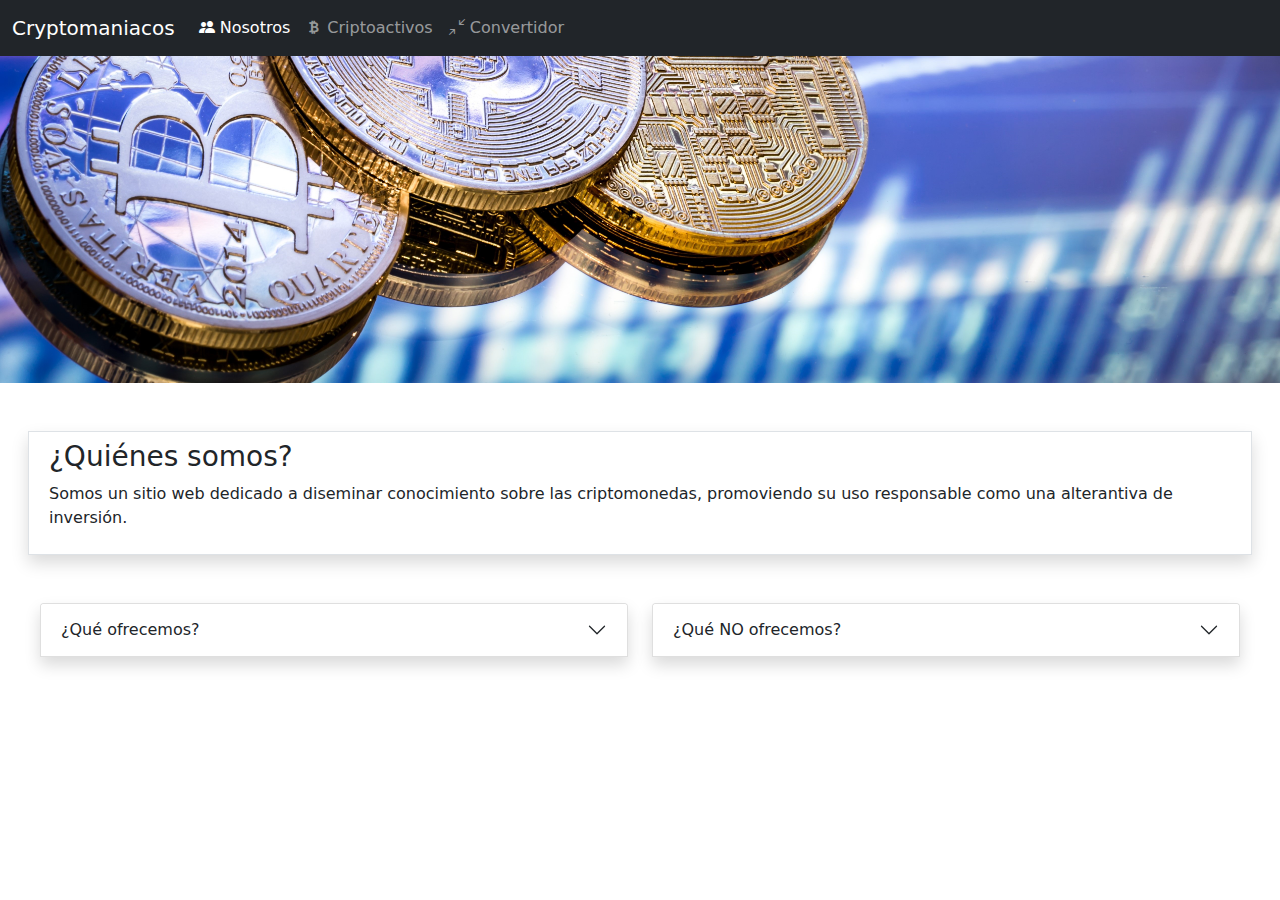
==== index.html @ d5f2abaf "First commit" ====
<!DOCTYPE html>
<html lang="en">

<head>
    <meta charset="UTF-8">
    <meta http-equiv="X-UA-Compatible" content="IE=edge">
    <meta name="viewport" content="width=device-width, initial-scale=1.0">
    <title>Cryptomaniacos</title>
    <link rel="stylesheet" href="css/libs/bootstrap.min.css">
    <link rel="stylesheet" href="css/main.css">
    <link rel="icon" href="assets/currency-bitcoin.svg">
    <script src="js/libs/bootstrap.min.js"></script>
    <script src="js/main.js"></script>
    <link rel="stylesheet" href="https://cdnjs.cloudflare.com/ajax/libs/font-awesome/5.15.3/css/all.min.css"
        integrity="sha512-iBBXm8fW90+nuLcSKlbmrPcLa0OT92xO1BIsZ+ywDWZCvqsWgccV3gFoRBv0z+8dLJgyAHIhR35VZc2oM/gI1w=="
        crossorigin="anonymous" referrerpolicy="no-referrer" />
    <link rel="stylesheet" href="https://cdn.jsdelivr.net/npm/bootstrap-icons@1.5.0/font/bootstrap-icons.css">
</head>

<body>
    <nav class="navbar navbar-expand-lg navbar-dark bg-dark">
        <div class="container-fluid">
            <a class="navbar-brand" href="#"><i class="fab fa-bitcoin"></i> Cryptomaniacos</a>
            <button class="navbar-toggler" type="button" data-bs-toggle="collapse"
                data-bs-target="#navbarSupportedContent" aria-controls="navbarSupportedContent" aria-expanded="false"
                aria-label="Toggle navigation">
                <span class="navbar-toggler-icon"></span>
            </button>
            <div class="collapse navbar-collapse" id="navbarSupportedContent">
                <ul class="navbar-nav me-auto mb-2 mb-lg-0">
                    <li class="nav-item">
                        <a class="nav-link active bi bi-people-fill" aria-current="page" href="#"> Nosotros</a>
                    </li>
                    <li class="nav-item">
                        <a class="nav-link bi bi-currency-bitcoin" href="/criptoactivos.html"> Criptoactivos</a>
                    </li>
                    <li class="nav-item">
                        <a class="nav-link bi bi-arrows-angle-contract" href="/convertidor.html"> Convertidor</a>
                    </li>
                </ul>
            </div>
        </div>
    </nav>
    <header class="w-100">
        <img class="img-fluid" src="assets/bitcoin-banner2.jpg" alt="Bitcoin digital background">
    </header>

    <div class="container-fluid mt-5">
        <div class="row mx-3 border p-2 shadow">
            <div class="col">
                <h3>¿Quiénes somos?</h3>
                <p>Somos un sitio web dedicado a diseminar conocimiento sobre las criptomonedas, promoviendo su uso
                    responsable como una alterantiva de inversión.</p>
            </div>
        </div>
        <div class="row mt-3 mx-3 mt-5 min-height-15rem">
            <div class="col">
                <div class="accordion-item shadow" >
                    <h2 class="accordion-header">
                        <button class="accordion-button collapsed" type="button" data-bs-toggle="collapse" data-bs-target="#ofrecemos" aria-expanded="true" aria-controls="ofrecemos">
                            ¿Qué ofrecemos?
                        </button>
                    </h2>
                </div>
                <div id="ofrecemos" class="accordion-collapse collapse px-1 py-2">
                    <ol class="list-group list-group-numbered">
                        <li class="list-group-item">Descripciones generales de los distintos criptoactivos</li>
                        <li class="list-group-item">Información actualizada sobre los precios de los criptoactivos más importantes</li>
                        <li class="list-group-item">Opiniones de expertos en el tema</li>
                        <li class="list-group-item">Una página bonita hecha en Bootstrap</li>
                    </ol>
                </div>
            </div>
            <div class="col">
                <div class="accordion-item shadow" >
                    <h2 class="accordion-header">
                        <button class="accordion-button collapsed" type="button" data-bs-toggle="collapse" data-bs-target="#noofrecemos" aria-expanded="true" aria-controls="noofrecemos">
                            ¿Qué NO ofrecemos?
                        </button>
                    </h2>
                </div>
                <div id="noofrecemos" class="accordion-collapse collapse px-1 py-2">
                    <ol class="list-group list-group-numbered">
                        <li class="list-group-item">Descripciones generales de los distintos criptoactivos</li>
                        <li class="list-group-item">Información actualizada sobre los precios de los criptoactivos más importantes</li>
                        <li class="list-group-item">Opiniones de expertos en el tema</li>
                        <li class="list-group-item">Una página bonita hecha en Bootstrap</li>
                    </ol>
                </div>
            </div>
        </div>
    </div>
</body>

</html>
---- css/main.css ----
.w-15 {
    width: 15%; 
}

.w-5 {
    width: 10%;
}

@media (max-width: 800px) {
    .w-15 {
        min-width: 45%;
    }
    .w-5 {
        min-width: 45%;
    }
}


.fadeout {
    animation: fadeout;
    animation-duration: 500ms;
    animation-iteration-count: infinite;
}

.card:hover {
    background-color: rgba(33, 154, 175, 0.521);
    cursor: pointer;
}

@keyframes fadeout {
    from {
        opacity: 100%;
    }
    to {
        opacity: 0%;
    }
} 

.min-height-15rem {
    min-height: 15rem;
}
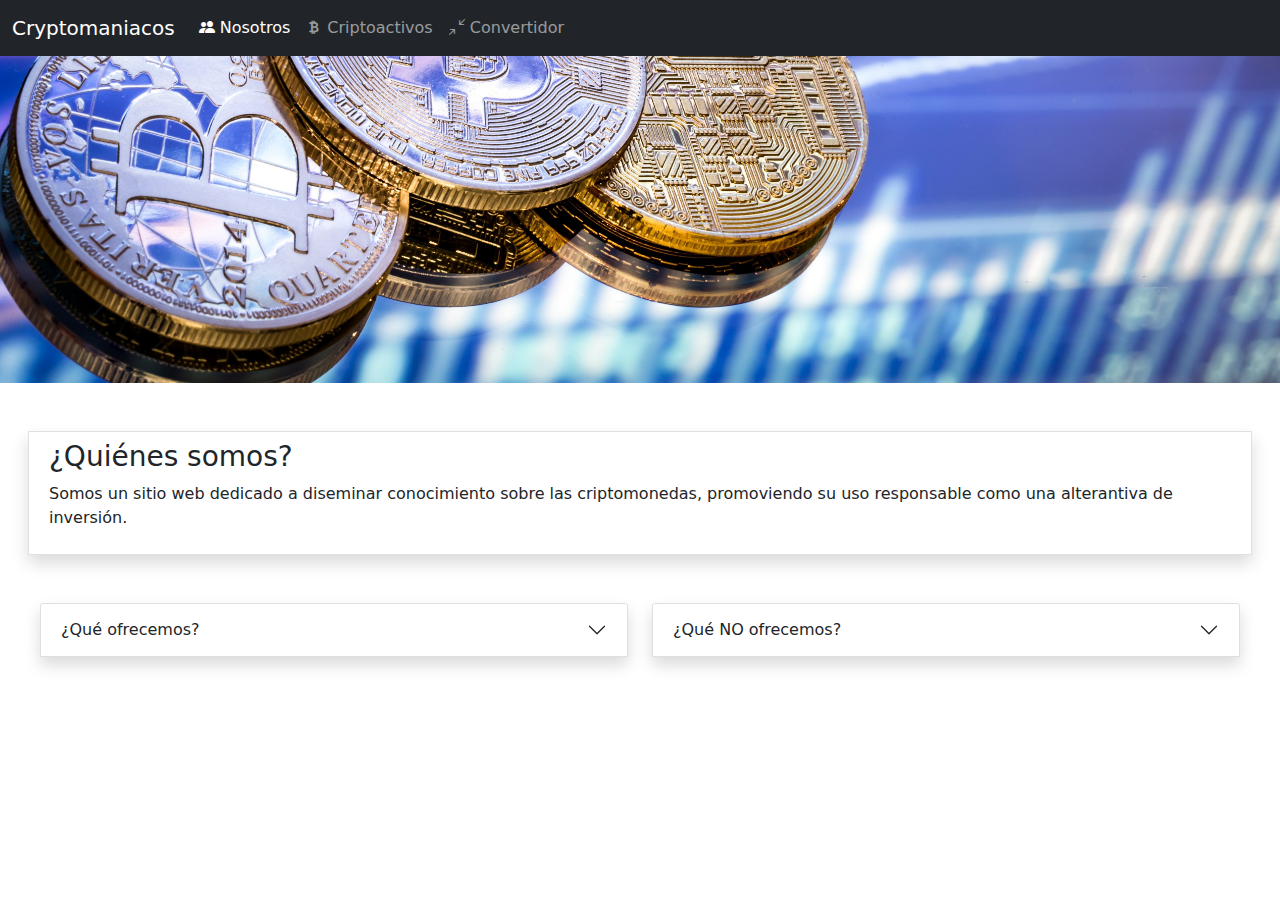
==== commit 047504cc: "Fix routes and compress banner" ====
--- a/index.html
+++ b/index.html
@@ -29,20 +29,20 @@
             <div class="collapse navbar-collapse" id="navbarSupportedContent">
                 <ul class="navbar-nav me-auto mb-2 mb-lg-0">
                     <li class="nav-item">
-                        <a class="nav-link active bi bi-people-fill" aria-current="page" href="#"> Nosotros</a>
+                        <a class="nav-link active bi bi-people-fill" aria-current="page" href="index.html"> Nosotros</a>
                     </li>
                     <li class="nav-item">
-                        <a class="nav-link bi bi-currency-bitcoin" href="/criptoactivos.html"> Criptoactivos</a>
+                        <a class="nav-link bi bi-currency-bitcoin" href="criptoactivos.html"> Criptoactivos</a>
                     </li>
                     <li class="nav-item">
-                        <a class="nav-link bi bi-arrows-angle-contract" href="/convertidor.html"> Convertidor</a>
+                        <a class="nav-link bi bi-arrows-angle-contract" href="convertidor.html"> Convertidor</a>
                     </li>
                 </ul>
             </div>
         </div>
     </nav>
     <header class="w-100">
-        <img class="img-fluid" src="assets/bitcoin-banner2.jpg" alt="Bitcoin digital background">
+        <img class="img-fluid" src="assets/bitcoin-banner2compressed.jpg" alt="Bitcoin digital background">
     </header>
 
     <div class="container-fluid mt-5">
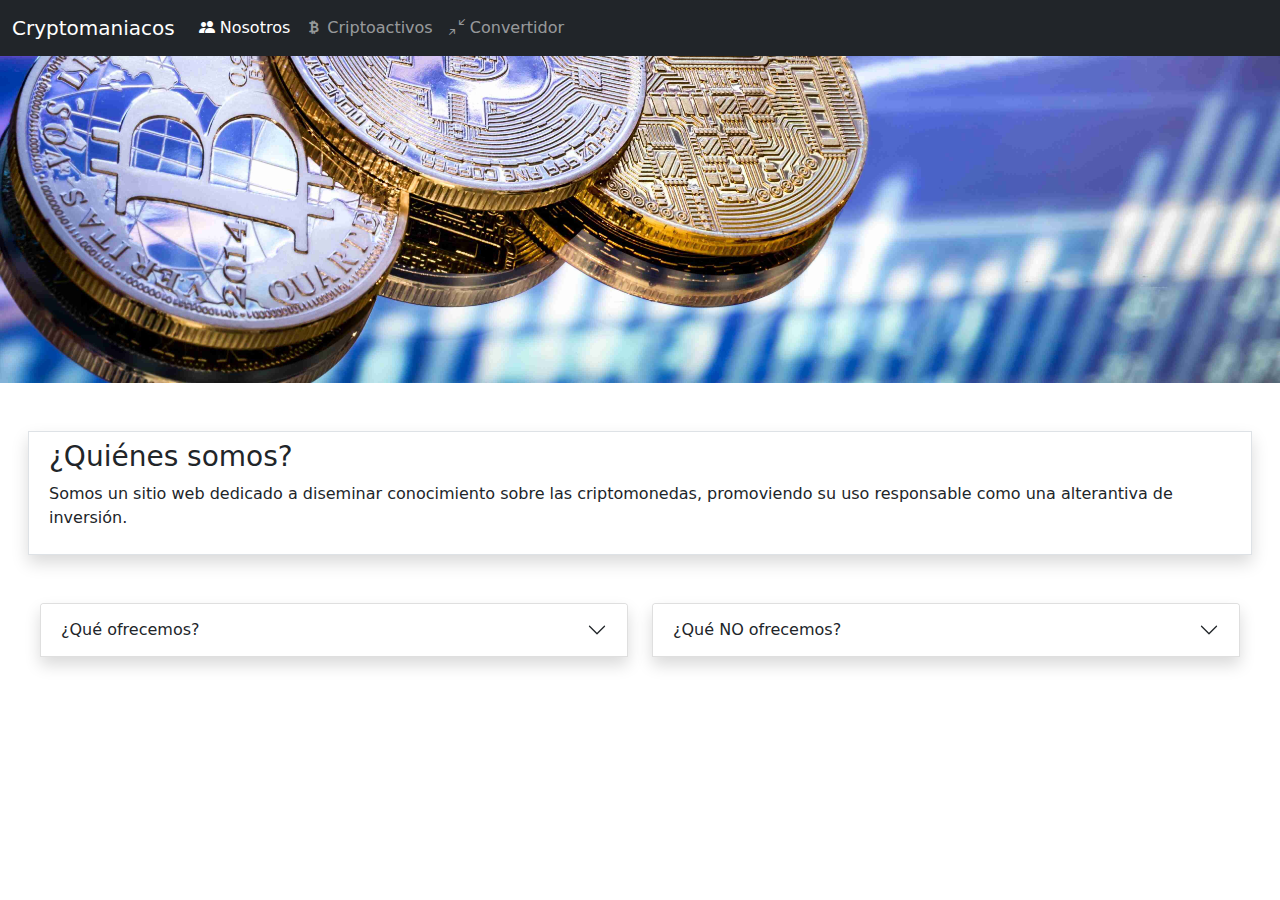
==== commit 9f1604b6: "Fix info" ====
--- a/index.html
+++ b/index.html
@@ -66,7 +66,6 @@
                     <ol class="list-group list-group-numbered">
                         <li class="list-group-item">Descripciones generales de los distintos criptoactivos</li>
                         <li class="list-group-item">Información actualizada sobre los precios de los criptoactivos más importantes</li>
-                        <li class="list-group-item">Opiniones de expertos en el tema</li>
                         <li class="list-group-item">Una página bonita hecha en Bootstrap</li>
                     </ol>
                 </div>
@@ -81,10 +80,9 @@
                 </div>
                 <div id="noofrecemos" class="accordion-collapse collapse px-1 py-2">
                     <ol class="list-group list-group-numbered">
-                        <li class="list-group-item">Descripciones generales de los distintos criptoactivos</li>
-                        <li class="list-group-item">Información actualizada sobre los precios de los criptoactivos más importantes</li>
-                        <li class="list-group-item">Opiniones de expertos en el tema</li>
-                        <li class="list-group-item">Una página bonita hecha en Bootstrap</li>
+                        <li class="list-group-item">Consultas financieras</li>
+                        <li class="list-group-item">Una API propia</li>
+                        <li class="list-group-item">Promoción de algún activo u organización en particular</li>
                     </ol>
                 </div>
             </div>
